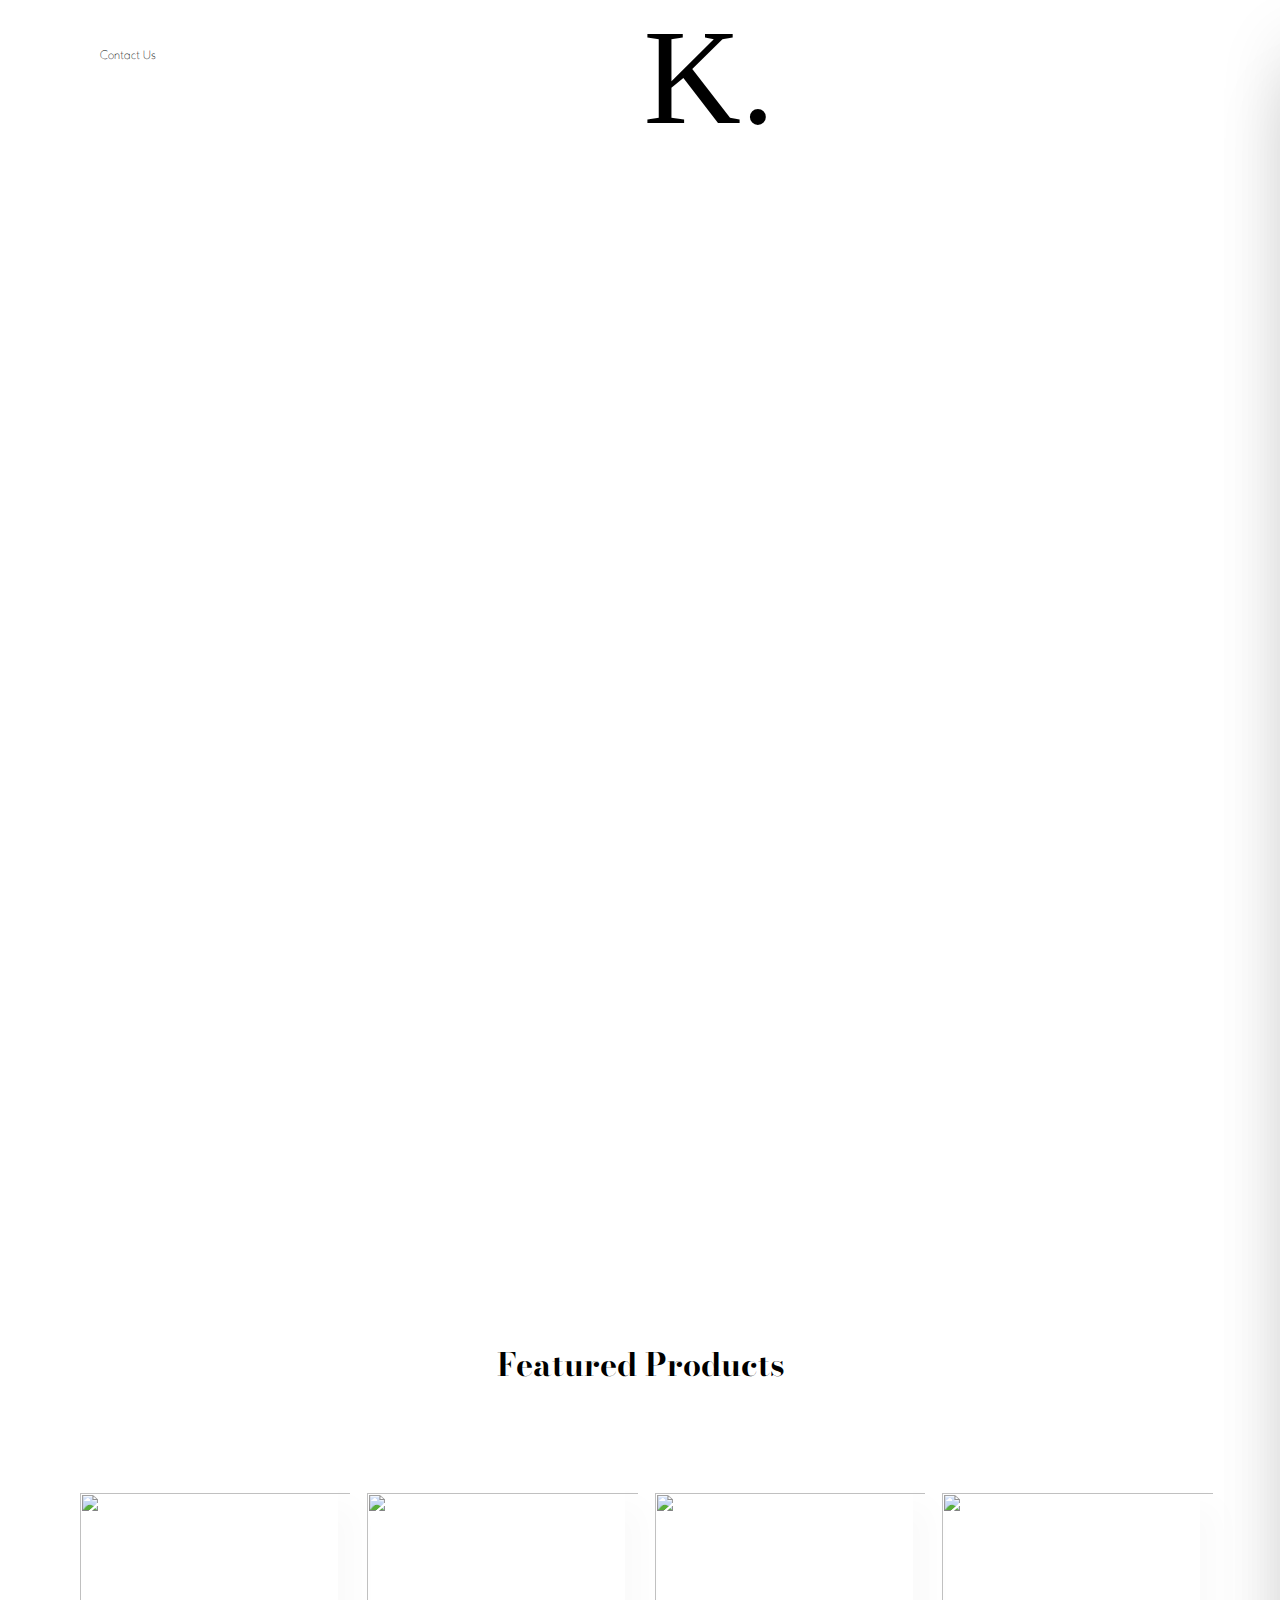
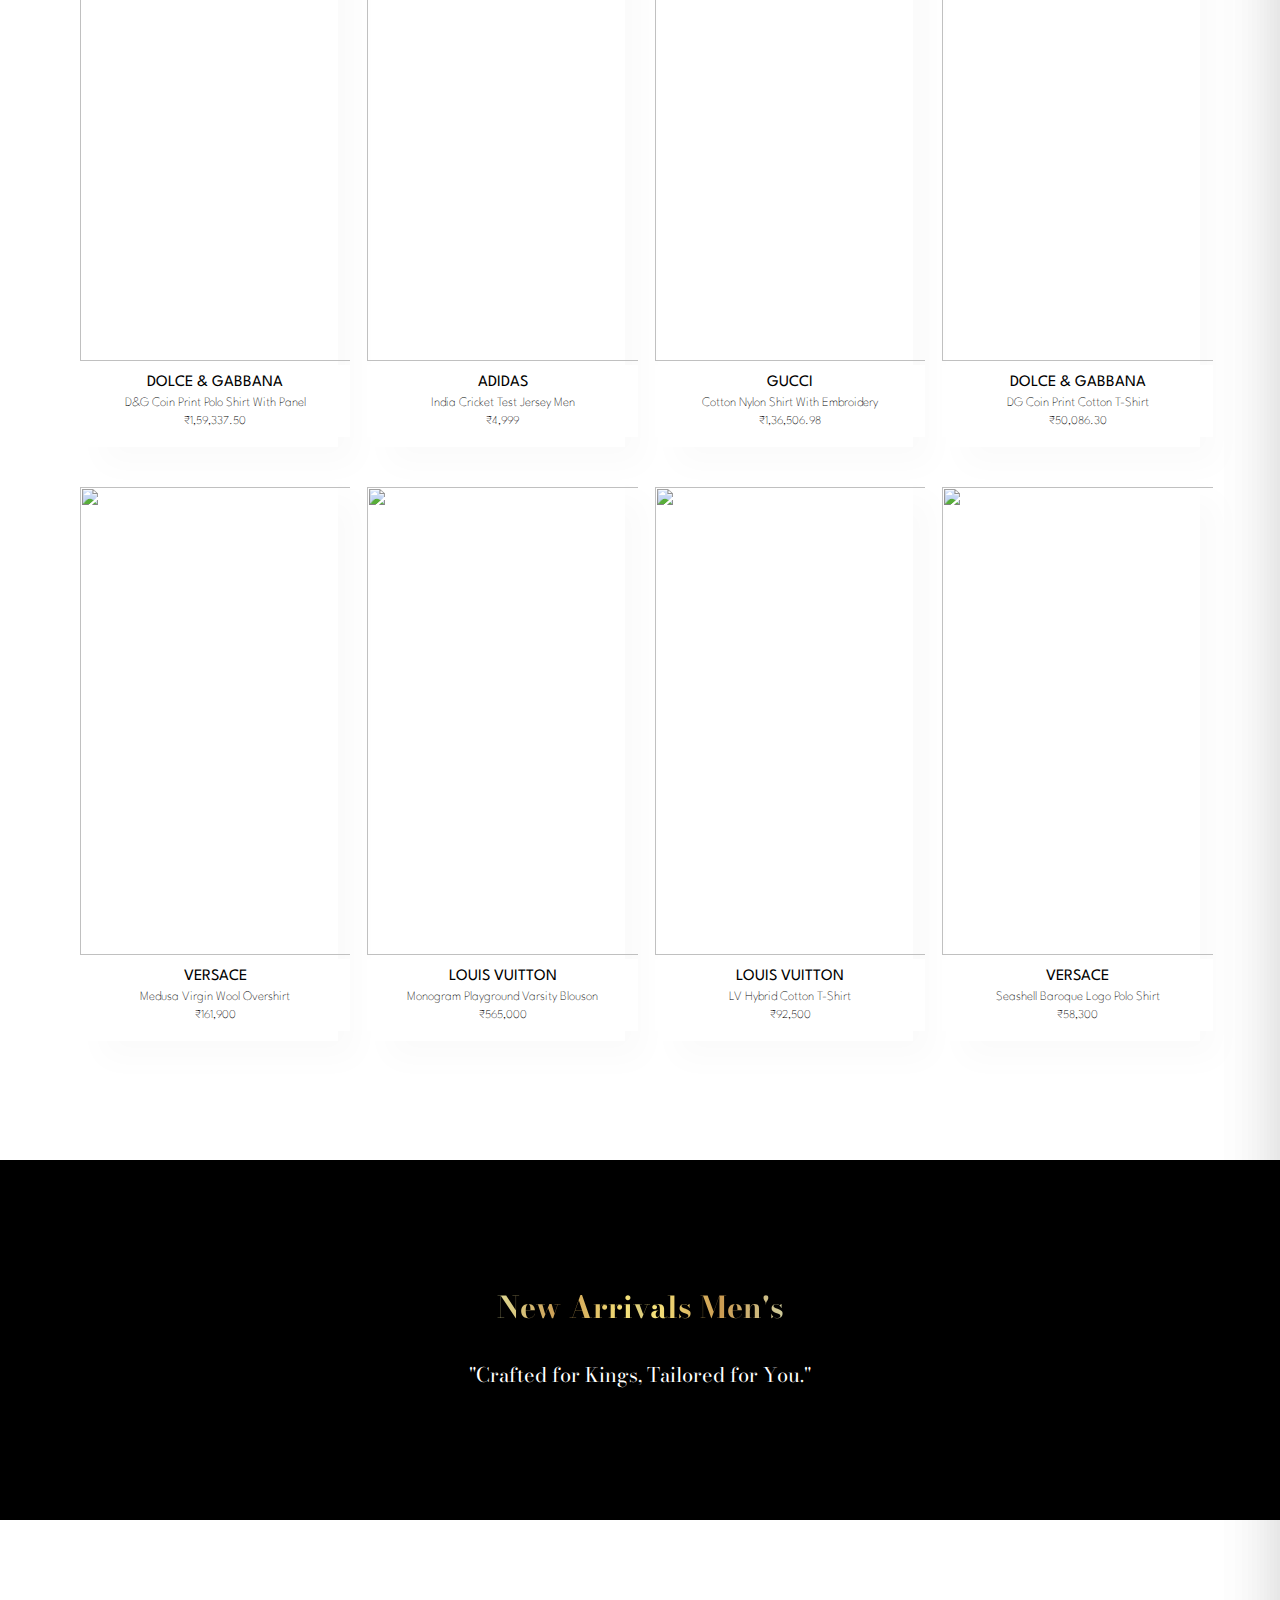
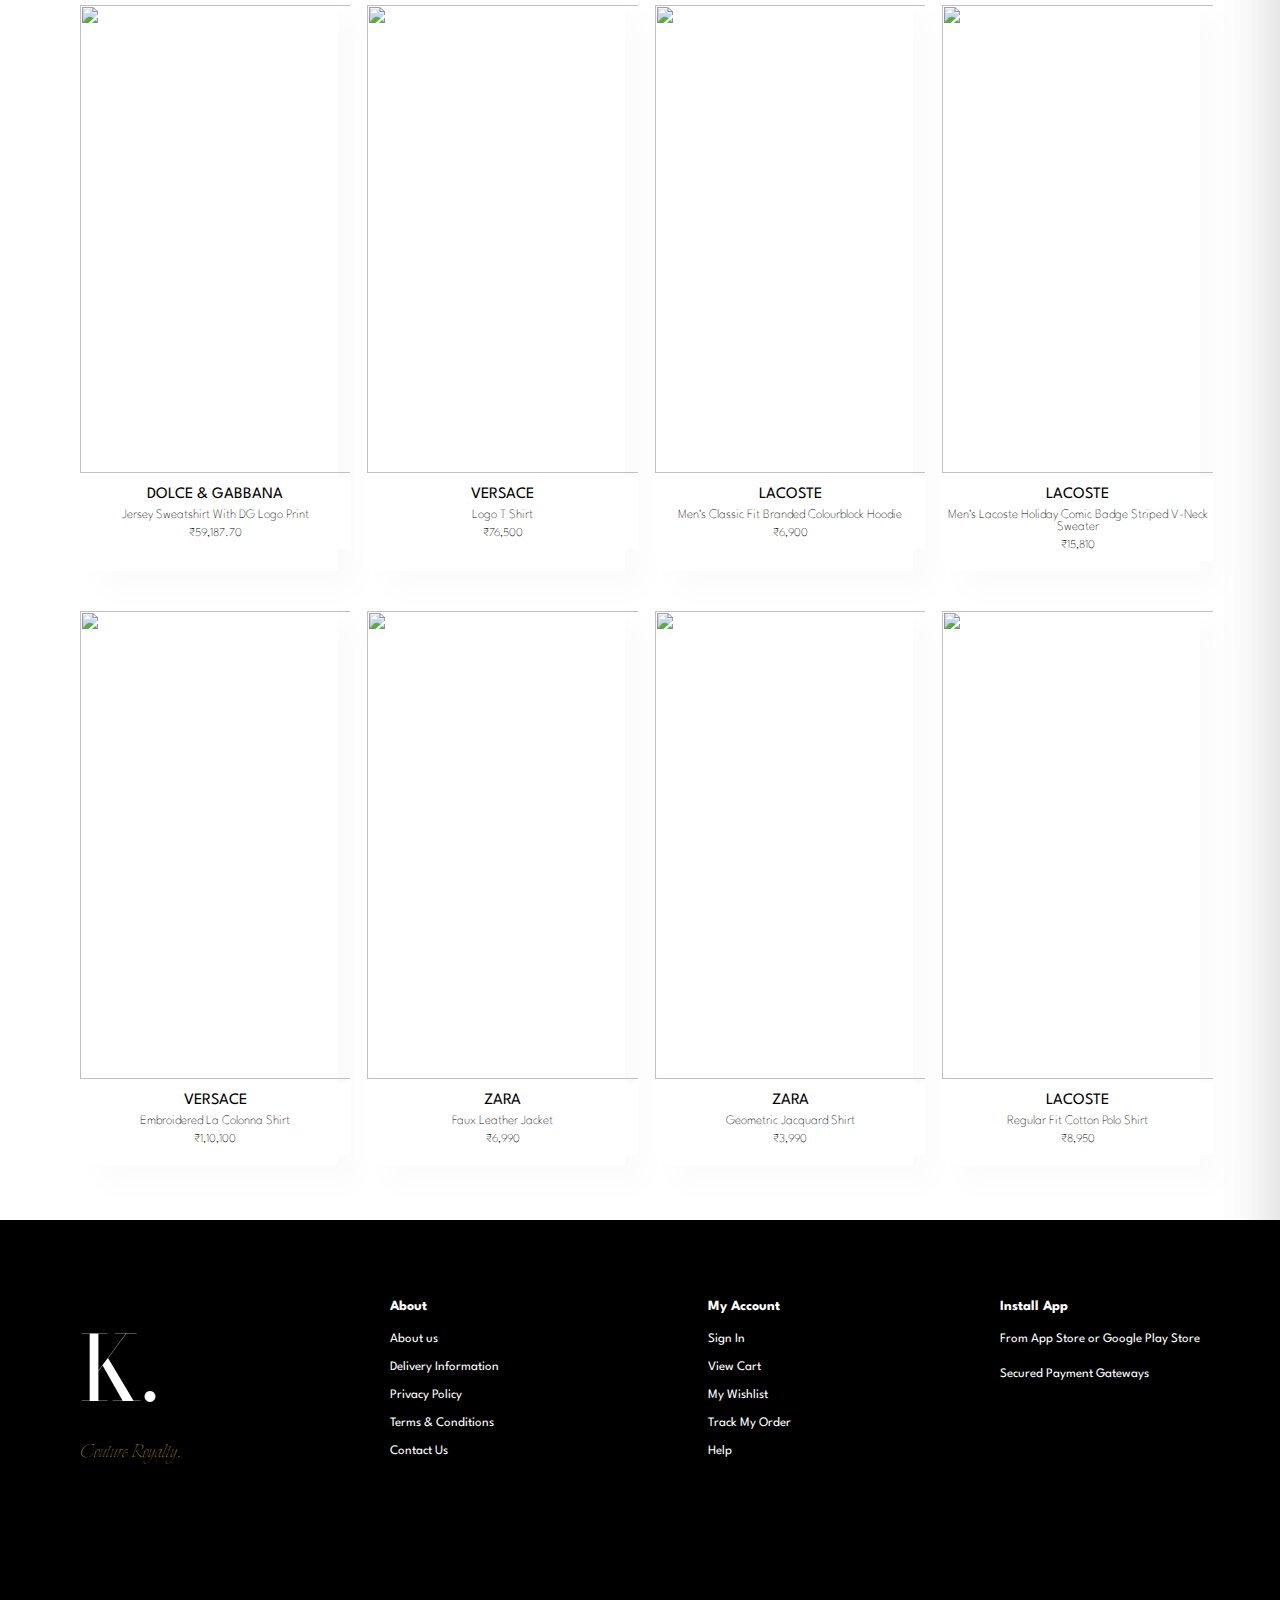
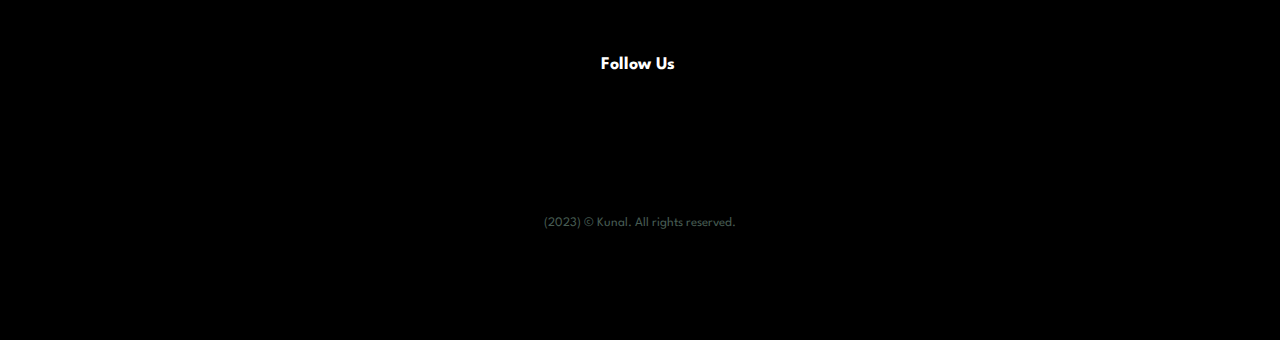
==== men.html @ f3d6b463 "Add files via upload" ====
<!DOCTYPE html>
<html lang="en">

<head>
    <meta charset="UTF-8">
    <meta http-equiv="X-UA-Compatible" content="IE=edge">
    <meta name="viewport" content="width=device-width, initial-scale=1.0">
    <title>kunaldangat</title>
    <link rel="shortcut icon" href="img/k.png" type="image/x-icon">
    <link rel="preconnect" href="https://fonts.googleapis.com">
    <link rel="preconnect" href="https://fonts.gstatic.com" crossorigin>
    <link href="https://fonts.googleapis.com/css2?family=Explora&display=swap" rel="stylesheet">
    <link href="https://fonts.googleapis.com/css2?family=Nanum+Myeongjo&display=swap" rel="stylesheet">
    <link rel="stylesheet" href="https://cdnjs.cloudflare.com/ajax/libs/font-awesome/6.4.0/css/all.min.css"
        integrity="sha512-iecdLmaskl7CVkqkXNQ/ZH/XLlvWZOJyj7Yy7tcenmpD1ypASozpmT/E0iPtmFIB46ZmdtAc9eNBvH0H/ZpiBw=="
        crossorigin="anonymous" referrerpolicy="no-referrer" />
    <link rel="stylesheet" href="men-style.css">
</head>

<body>

    <section id="men-head">
        <h3><a href="contact.html">Contact Us</a></h3>
        <h4><a href="index.html">K.</a></h4>
        <!-- <a href="#"><img src="img/logo.png" class="logo" alt="" width="50" height="50"></a> -->
        <div>
            <ul id="navbar">
                <li><a href="index.html">Home</a></li>
                <li><a class="active" href="men.html">Men <i class="fa-solid fa-angle-right fa-2xs"  style="color: #000000;"></i></a></li>
                <li><a href="women.html">Women</a></li>
                <!-- <li><a href="shop.html">Shop</a></li> -->
                <li><a href="blog.html">Blog</a></li>
                <li><a href="about.html">About</a></li>
                <li><a class="contact" href="contact.html">Contact Us</a></li>
                <!-- <li><a href="cart.html" id="lgbag"><i class="fa-solid fa-cart-shopping"></i></a></li> -->
                <!-- <a href="#" id="cross"><i class="fa-light fa-x" style="color: #000000;"></i></a> -->
                <a href="#" id="cross"><i class="fa-regular fa-circle-xmark" style="color: #000000;"></i></a>
                <a href="#" id="close"><i class="fa-solid fa-circle-xmark" style="color: #000000;"></i></a>
            </ul>
        </div>
        <div id="new">
            <a href="signin.html"><i class="fa-regular fa-user" style="color: #000000;"></i></a>
            <a href="cart.html"><i id="cart" class="fa-solid fa-bag-shopping" style="color: #000000;"></i></a>
            <a href="#"><i class="fa-solid fa-magnifying-glass" style="color: #000000;"></i></a>
            <a href="#"><i id="hambar" class="fa-solid fa-bars" style="color: #000000;"></i></a>
            <ul id="navbar">    
                <li><a href="index.html">Home</a></li>
                <li><a class="active" href="men.html">Men <i class="fa-solid fa-angle-right fa-2xs"  style="color: #000000;"></i></a></li>
                <li><a href="women.html">Women</a></li>
                <li><a href="blog.html">Blog</a></li>
                <li><a href="about.html">About</a></li>
                <li><a class="contact" href="contact.html">Contact Us</a></li>
            </ul>
        </div>

        <div id="mobile">
            <a href="cart.html"><i class="fa-solid fa-cart-shopping" style="color: #000000;"></i></a>
            <a href="cart.html"><i id="cart" class="fa-solid fa-bag-shopping" style="color: #000000;"></i></a>
            <!-- <a href="contact.html">Contact Us</a> -->
            <a href="#"><i id="bar" class="fa-solid fa-bars" style="color: #000000;"></i></a>
        </div>
    </section>

    <section id="product1" class="section-p1">
        <h2>Featured Products</h2>
        <p></p>
        <div class="pro-container">
            <div class="pro" onclick="window.location.href='sproduct.html';">
                <img src="img/Dolce&Gabbana/Dolce&Gabbana3-2.jpg" alt="">
                <div class="des">
                    <span>DOLCE & GABBANA</span>
                    <h5>D&G Coin Print Polo Shirt With Panel</h5>
                    <!-- <div class="star">
                        <i class="fas fa-star"></i>
                        <i class="fas fa-star"></i>
                        <i class="fas fa-star"></i>
                        <i class="fas fa-star"></i>
                        <i class="fas fa-star"></i>
                    </div> -->
                    <h4>₹1,59,337.50</h4>
                </div>
                <!-- <a href="#"><i class="fal fa-cart-shopping cart"></i></a> -->
            </div>

            <div class="pro">
                <img src="img/Adidas/adidas2.jpg" alt="">
                <div class="des">
                    <span>ADIDAS</span>
                    <h5>India Cricket Test Jersey Men</h5>
                    <!-- <div class="star">
                        <i class="fas fa-star"></i>
                        <i class="fas fa-star"></i>
                        <i class="fas fa-star"></i>
                        <i class="fas fa-star"></i>
                        <i class="fas fa-star"></i>
                    </div> -->
                    <h4>₹4,999</h4>
                </div>
                <!-- <a href="#"><i class="fal fa-cart-shopping cart"></i></a> -->
            </div>

            <div class="pro" onclick="window.location.href='sproduct.html';">
                <img src="img/Gucci/gucci2.jpg" alt="">
                <div class="des">
                    <span>GUCCI</span>
                    <h5>Cotton Nylon Shirt With Embroidery</h5>
                    <!-- <div class="star">
                        <i class="fas fa-star"></i>
                        <i class="fas fa-star"></i>
                        <i class="fas fa-star"></i>
                        <i class="fas fa-star"></i>
                        <i class="fas fa-star"></i>
                    </div> -->
                    <h4>₹1,36,506.98</h4>
                </div>
                <!-- <a href="#"><i class="fal fa-cart-shopping cart"></i></a> -->
            </div>

            <div class="pro">
                <img src="img/Dolce&Gabbana/Dolce&Gabbana1.jpg.jpg" alt="">
                <div class="des">
                    <span>DOLCE & GABBANA</span>
                    <h5>DG Coin Print Cotton T-Shirt</h5>
                    <!-- <div class="star">
                        <i class="fas fa-star"></i>
                        <i class="fas fa-star"></i>
                        <i class="fas fa-star"></i>
                        <i class="fas fa-star"></i>
                        <i class="fas fa-star"></i>
                    </div> -->
                    <h4>₹50,086.30</h4>
                </div>
                <!-- <a href="#"><i class="fal fa-cart-shopping cart"></i></a> -->
            </div>

            <div class="pro">
                <img src="img/Versace/versace1.jpg" alt="">
                <div class="des">
                    <span>VERSACE</span>
                    <h5>Medusa Virgin Wool Overshirt</h5>
                    <!-- <div class="star">
                        <i class="fas fa-star"></i>
                        <i class="fas fa-star"></i>
                        <i class="fas fa-star"></i>
                        <i class="fas fa-star"></i>
                        <i class="fas fa-star"></i>
                    </div> -->
                    <h4>₹161,900</h4>
                </div>
                <!-- <a href="#"><i class="fal fa-cart-shopping cart"></i></a> -->
            </div>

            <div class="pro">
                <img src="img/Louis Vuitton/louisvuitton2.jpg" alt="">
                <div class="des">
                    <span>LOUIS VUITTON</span>
                    <h5>Monogram Playground Varsity Blouson</h5>
                    <!-- <div class="star">
                        <i class="fas fa-star"></i>
                        <i class="fas fa-star"></i>
                        <i class="fas fa-star"></i>
                        <i class="fas fa-star"></i>
                        <i class="fas fa-star"></i>
                    </div> -->
                    <h4>₹565,000</h4>
                </div>
                <!-- <a href="#"><i class="fal fa-cart-shopping cart"></i></a> -->
            </div>



            <div class="pro">
                <img src="img/Louis Vuitton/louisvuitton1.jpg" alt="">
                <div class="des">
                    <span>LOUIS VUITTON</span>
                    <h5>LV Hybrid Cotton T-Shirt</h5>
                    <!-- <div class="star">
                        <i class="fas fa-star"></i>
                        <i class="fas fa-star"></i>
                        <i class="fas fa-star"></i>
                        <i class="fas fa-star"></i>
                        <i class="fas fa-star"></i>
                    </div> -->
                    <h4>₹92,500</h4>
                </div>
                <!-- <a href="#"><i class="fal fa-cart-shopping cart"></i></a> -->
            </div>

            <div class="pro">
                <img src="img/Versace/versace4-2.jpg" alt="">
                <div class="des">
                    <span>VERSACE</span>
                    <h5>Seashell Baroque Logo Polo Shirt</h5>
                    <!-- <div class="star">
                        <i class="fas fa-star"></i>
                        <i class="fas fa-star"></i>
                        <i class="fas fa-star"></i>
                        <i class="fas fa-star"></i>
                        <i class="fas fa-star"></i>
                    </div> -->
                    <h4>₹58,300</h4>
                </div>
                <!-- <a href="#"><i class="fal fa-cart-shopping cart"></i></a> -->
            </div>
        </div>

    </section>

    <section id="banner" class=".section-m1">
        <h2>New Arrivals Men's</h2>
        <p>"Crafted for Kings, Tailored for You."</p>
    </section>

    <section id="product1" class="section-p1">
        <div class="pro-container">
            <div class="pro">
                <img src="img/Dolce&Gabbana/Dolce&Gabbana2-3.jpg" alt="">
                <div class="des">
                    <span>DOLCE & GABBANA</span>
                    <h5>Jersey Sweatshirt With DG Logo Print</h5>
                    <!-- <div class="star">
                        <i class="fas fa-star"></i>
                        <i class="fas fa-star"></i>
                        <i class="fas fa-star"></i>
                        <i class="fas fa-star"></i>
                        <i class="fas fa-star"></i>
                    </div> -->
                    <h4>₹59,187.70</h4>
                </div>
                <!-- <a href="#"><i class="fal fa-cart-shopping cart"></i></a> -->
            </div>

            <div class="pro">
                <img src="img/Versace/versace3-2.jpg" alt="">
                <div class="des">
                    <span>VERSACE</span>
                    <h5>Logo T Shirt</h5>
                    <!-- <div class="star">
                        <i class="fas fa-star"></i>
                        <i class="fas fa-star"></i>
                        <i class="fas fa-star"></i>
                        <i class="fas fa-star"></i>
                        <i class="fas fa-star"></i>
                    </div> -->
                    <h4>₹76,500</h4>
                </div>
                <!-- <a href="#"><i class="fal fa-cart-shopping cart"></i></a> -->
            </div>

            <div class="pro">
                <img src="img/Lacoste/lacoste3-1.jpg" alt="">
                <div class="des">
                    <span>LACOSTE</span>
                    <h5>Men's Classic Fit Branded Colourblock Hoodie</h5>
                    <!-- <div class="star">
                        <i class="fas fa-star"></i>
                        <i class="fas fa-star"></i>
                        <i class="fas fa-star"></i>
                        <i class="fas fa-star"></i>
                        <i class="fas fa-star"></i>
                    </div> -->
                    <h4>₹6,900</h4>
                </div>
                <!-- <a href="#"><i class="fal fa-cart-shopping cart"></i></a> -->
            </div>

            <div class="pro">
                <img src="img/Lacoste/lacoste5.jpg" alt="">
                <div class="des">
                    <span>LACOSTE</span>
                    <h5>Men's Lacoste Holiday Comic Badge Striped V-Neck Sweater</h5>
                    <!-- <div class="star">
                        <i class="fas fa-star"></i>
                        <i class="fas fa-star"></i>
                        <i class="fas fa-star"></i>
                        <i class="fas fa-star"></i>
                        <i class="fas fa-star"></i>
                    </div> -->
                    <h4>₹15,810</h4>
                </div>
                <!-- <a href="#"><i class="fal fa-cart-shopping cart"></i></a> -->
            </div>

            <div class="pro">
                <img src="img/Versace/versace2.jpg" alt="">
                <div class="des">
                    <span>VERSACE</span>
                    <h5>Embroidered La Colonna Shirt</h5>
                    <!-- <div class="star">
                        <i class="fas fa-star"></i>
                        <i class="fas fa-star"></i>
                        <i class="fas fa-star"></i>
                        <i class="fas fa-star"></i>
                        <i class="fas fa-star"></i>
                    </div> -->
                    <h4>₹1,10,100</h4>
                </div>
                <!-- <a href="#"><i class="fal fa-cart-shopping cart"></i></a> -->
            </div>

            <div class="pro">
                <img src="img/zara/zara8.jpg" alt="">
                <div class="des">
                    <span>ZARA</span>
                    <h5>Faux Leather Jacket</h5>
                    <!-- <div class="star">
                        <i class="fas fa-star"></i>
                        <i class="fas fa-star"></i>
                        <i class="fas fa-star"></i>
                        <i class="fas fa-star"></i>
                        <i class="fas fa-star"></i>
                    </div> -->
                    <h4>₹6,990</h4>
                </div>
                <!-- <a href="#"><i class="fal fa-cart-shopping cart"></i></a> -->
            </div>

            <div class="pro">
                <img src="img/zara/zara7.jpg" alt="">
                <div class="des">
                    <span>ZARA</span>
                    <h5>Geometric Jacquard Shirt</h5>
                    <!-- <div class="star">
                        <i class="fas fa-star"></i>
                        <i class="fas fa-star"></i>
                        <i class="fas fa-star"></i>
                        <i class="fas fa-star"></i>
                        <i class="fas fa-star"></i>
                    </div> -->
                    <h4>₹3,990</h4>
                </div>
                <!-- <a href="#"><i class="fal fa-cart-shopping cart"></i></a> -->
            </div>

            <div class="pro">
                <img src="img/Lacoste/lacoste4.jpg" alt="">
                <div class="des">
                    <span>LACOSTE</span>
                    <h5>Regular Fit Cotton Polo Shirt</h5>
                    <!-- <div class="star">
                        <i class="fas fa-star"></i>
                        <i class="fas fa-star"></i>
                        <i class="fas fa-star"></i>
                        <i class="fas fa-star"></i>
                        <i class="fas fa-star"></i>
                    </div>-->
                    <h4>₹8,950</h4>
                </div>
                <!-- <a href="#"><i class="fal fa-cart-shopping cart"></i></a> -->
            </div>
        </div>

    </section>

    <footer class="section-p1">
        <div class="mylogo">
            <!-- <img class="logo" src="img/logo2.jpg" alt="" width="200" height="65"> -->
            <h4><a href="index.html">K.</a></h4>
            <p>Couture Royalty.</p>
            <!-- <p><strong>Phone</strong>-----</p>
            <p><strong>Hours</strong>-----</p> -->
            <!-- <div class="follow">
                <h4>Follow Us</h4>
                <div class="icon">
                    <a href="https://www.facebook.com/"><i class="fab fa-facebook-f"></i></a>
                    <a href="https://twitter.com/?lang=en-in"><i class="fab fa-twitter"></i></a>
                    <a href="https://www.instagram.com/"><i class="fab fa-instagram"></i></a>
                    <a href="https://www.youtube.com/"><i class="fab fa-youtube"></i></a>
                </div>
            </div> -->
        </div>

        <div class="col">
            <h4>About</h4>
            <a href="about.html">About us</a>
            <a href="cart.html">Delivery Information</a>
            <a href="about.html">Privacy Policy</a>
            <a href="about.html">Terms & Conditions</a>
            <a href="contact.html">Contact Us</a> I
        </div>

        <div class="col">
            <h4>My Account</h4>
            <a href="signin.html">Sign In</a>
            <a href="cart.html">View Cart</a>
            <a href="#">My Wishlist</a>
            <a href="cart.html">Track My Order</a>
            <a href="contact.html">Help</a>
        </div>

        <div class="col-install">
            <h4>Install App</h4>
            <p>From App Store or Google Play Store</p>
            <div class="row">
                <a href="https://www.apple.com/in/app-store/"><i class="fa-brands fa-app-store"></i></a>
                <a href="https://play.google.com/store/games?device=windows&pli=1"><i
                        class="fa-brands fa-google-play"></i></a>
            </div>
            <div class="row">
                <p>Secured Payment Gateways</p>
                <a href=""><i class="fa-brands fa-cc-visa"></i></a>
                <a href=""><i class="fa-brands fa-google-pay fa-sm"></i></a>
                <a href=""><i class="fa-brands fa-apple-pay fa-bounce"></i></a>
                <a href=""><i class="fa-brands fa-paypal"></i></a>
            </div>
        </div>
        <div class="follow">
            <h4>Follow Us</h4>
            <div class="icon">
                <a href="https://www.facebook.com/"><i class="fab fa-facebook-f"></i></a>
                <a href="https://twitter.com/?lang=en-in"><i class="fab fa-twitter"></i></a>
                <a href="https://www.instagram.com/"><i class="fab fa-instagram"></i></a>
                <a href="https://www.youtube.com/"><i class="fab fa-youtube"></i></a>
            </div>
        </div>

        <div class="copyright">
            <p>(2023) © Kunal. All rights reserved. </p>
        </div>
    </footer>

    <script src="script.js"></script>
</body>

</html>
---- men-style.css ----
@import url('https://fonts.googleapis.com/css2?family=Spartan:wght@100; 200; 300; 400; 500;600; 700; 800; 900&display=swap');

@font-face {
        font-family: myFont;
        src: url("BodoniModa.ttf");
}

@font-face {
        font-family: trajanpro;
        src: url("trajan-pro-cufonfonts-webfont/TrajanPro-Regular.woff");
}


* {
        margin: 0;
        padding: 0;
        box-sizing: border-box;
        font-family: 'Spartan', sans-serif;
        /* font-family: 'Nimbus Sans Novus T Regular SC', sans-serif; */
}

h1 {
        font-size: 50px;
        line-height: 64px;
        color: #222;

}

h2 {
        font-size: 46px;
        line-height: 54px;
        color: #ffffff;
        /* color: #222; */
}

h4 {
        font-size: 24px;
        color: #ffffff;
        /* color: #222; */
}

h5 {
        /* color: rgb(117, 117, 117); */
        /* font-weight: 700; */
        font-size: 14px;
}

h6 {
        font-weight: 60;
        font-size: 12px;
}

P {
        font-size: 16px;
        color: #465b52;
        margin: 15px 0 20px 0;
}

.section-p1 {
        padding: 40px 80px;
}

.section-m1 {
        margin: 40px 0;
}

button.normal {
        font-size: 14px;
        font-weight: 600;
        padding: 15px 30px;
        color: #000;
        background-color: #fff;
        border-radius: 4px;
        cursor: pointer;
        border: none;
        outline: none;
        transition: 0.2s;

}

button.white {
        font-size: 13px;
        font-weight: 600;
        padding: 11px 18px;
        color: #fff;
        background-color: transparent;
        cursor: pointer;
        border: 1px solid #fff;
        outline: none;
        transition: 0.2s;
}

body {
        width: 100%;
}

/* header start */

#men-head {
        background-image: url("img/men/menfashion.jpg");
        height: 130vh;
        display: flex;
        /* align-items: center; */
        justify-content: space-between;
        margin-bottom: 10%;
        background-color: #ffffff;
        /* box-shadow: 0 5px 15px rgb(0, 0, 0); */
        z-index: 999;
        position: static;
        /* position: sticky; */
        top: 0;
        left: 0;
}

#men-head:hover {
        color: #000;
}

#men-head h4 a {
        text-decoration: none;
        color: #000000;
        cursor: pointer;
        font-family: trajanpro;
        font-weight: 100;
        font-size: 15vh;
        padding-left: 340px;
        padding-right: 40px;
}









/******************** trail ********************/

#navbar {
        /* display: flex; */
        /* flex-direction: column; */
        align-items: flex-start;
        justify-content: flex-start;
        position: fixed;
        /* top: 150px; */
        right: -550px;
        height: 600vh;
        width: 550px;
        z-index: 1;
        /* width: 300px; */
        background-color: #ffffff;
        box-shadow: 0 40px 60px rgba(0, 0, 0, 0.1);
        padding: 60px 10px 0 20px;
        transition: ease 0.4s;
}

#navbar.active {
        /* top: 100px; */
        right: 0px;
        transition: 1s;
}

#navbar li {
        list-style: none;
        padding: 10% 0 0 0;
        text-align: start;
        position: relative;
}

#navbar li a {
        text-decoration: none;
        font-size: 20px;
        font-weight: 500;
        color: #000000;
        transition: 0.5s ease;
        margin-top: 500px;
        flex-wrap: wrap;
        margin-bottom: 5%;
}

#navbar li a:hover,
#navbar li a.active {
        color: #403c3c8d;
        transition: 0.3s;
}

#navbar li a.active::after,
#navbar li a:hover::after {
        content: "";
        width: 5%;
        height: 1px;
        background: #000000;
        align-items: start;
        position: absolute;
        bottom: 0px;
        /* left: 20px; */
        left: 1px;
        transition: 0.3s;
}

#men-head h3 a,
#men-head h3 {
        text-decoration: none;
        cursor: pointer;
        color: #000000;
        font-weight: 50;
        font-size: small;
        padding: 50px 0 0 50px;
}

#cross {
        text-decoration: none;
        display: initial;
        position: absolute;
        top: 15px;
        left: 15px;
        color: #222;
        font-size: 15px;
}

#hambar {
        position: absolute;
}

#new {
        display: flex;
        justify-content: space-between;
        padding: 50px 50px 0 0;
}

#new a {
        font-size: large;
        padding-right: 30px;
}

#new ul li {
        text-decoration: none;
}

#new li a {
        text-decoration: none;
        /* left: 0;
        opacity: 0;
        position: absolute;
        top: 35px;
        visibility: hidden;
        z-index: 1; */
}

/* #cart {
        cursor: pointer;
        padding-right: 10px;
} */



#navbar .contact {
        display: none;
}


/************************** trail *****************************/



/* #navbar {
        display: flex;
        flex-direction: column;
        align-items: center;
        justify-content: center;
} */


/* #navbar li {
        list-style: none;
        padding: 10px 5px;
        text-align: end;
        position: relative;
}

#navbar li a {
        text-decoration: none;
        font-size: 10px;
        font-weight: 600;
        color: #000000;
        transition: 0.3s ease;
        padding-top: 50%;

} */



/* homepagetrail */

#head {
        display: flex;
        justify-content: space-between;
        background-color: #000000;
        background-image: url("img/w2.jpg");
        background-repeat: no-repeat;
        background-size: cover;
        background-position-y: 20%;
        width: 100%;
        height: 120vh;
        z-index: 999;
        padding: 20px 10px 10px 10px;
        position: static;
        /* position: sticky; */
        top: 0;
        left: 0;
        background-color: #fff;
}

#head h3 a,
#head h3 {
        text-decoration: none;
        cursor: pointer;
        color: #000000;
        font-weight: 50;
        font-size: small;
        padding: 50px 0 0 50px;
}

#head h4 a {
        text-decoration: none;
        color: #000000;
        cursor: pointer;
        font-family: myfont;
        font-weight: 150;
        font-size: 15vh;
        padding-left: 340px;
        padding-right: 40px;
}

#tagline {
        /* margin-left: 40%; */
        justify-items: center;
        margin: 150px 0 50px 0;
}

#tagline h4 {
        /* background-image: url(img/luxury.jpg); */
        /* height: 20vh; */
        width: 100%;
        color: #000;
        font-family: 'Nanum Myeongjo', serif;
        text-align: center;
        font-size: 3vh;
        font-weight: 100;
        font-family: 'Bodoni Moda', serif;
        font-family: 'Playfair Display', serif;
}

#tagline h4:hover {
        -webkit-transform: scale(1.2);
        transform: scale(1.1);
        transition: ease-in 1s, ease-out 2s;
}



/* homepagetrail */



#mobile {
        display: none;
        align-items: center;
}

#close {
        display: none;
}

/*Home section*/
#hero {
        /* background-image: url("img/fashionable-woman-pink-coat-black-hat-posing.png"); */
        /* background-image: url("img/s3.png"); */

        background-image: url("img/w4\ b&w.jpg");
        height: 100vh;
        width: 100%;
        position: relative;
        background-color: #000000;

        /* background-position: 90% 8%; */
        background-position-x: 70%;
        background-position-y: 35%;
        position: relative;
        background-size: 55%;
        background-repeat: no-repeat;
        padding: 0 80px;
        display: flex;
        flex-direction: column;
        align-items: flex-start;
        justify-content: center;
        z-index: -8;
}

#hero h4 {
        padding-bottom: 15px;
}

#hero h1 {
        color: #ffffff;
}

#hero p {
        color: #3e5720;
}


#hero a {
        color: #ffffff;
        text-decoration: none;
}

#hero button {
        background: #000000;
        color: #fff;
        -webkit-transition-duration: 0.3s;
        transition-duration: 0.3s;
        -webkit-transition-property: box-shadow, transform;
        transition-property: box-shadow, transform;

}

#hero button:hover {
        /* transition: 0.3s; */
        color: #fff;
        box-shadow: 0 0 20px rgba a(e, 0, 0 J 0.5);
        -webkit-transform: scale(1.2);
        transform: scale(1.1);

}


/* #hero button {
        box-shadow: #000;
        background-image: url("img/button.png");
        background-color: transparent;
        color: #9dd82698;
        border: 0;
        padding: 14px 80px 14px 65px;
        background-repeat: no-repeat;
        font-weight: 700;
        font-size: 15px;
        text-decoration: none;
}

#hero a {
        cursor: pointer;
} */

#feature {
        display: flex;
        align-items: center;
        justify-content: space-between;
        flex-wrap: wrap;
}

#feature .fe-box {
        width: 180px;
        text-align: center;
        padding: 25px 15px;
        box-shadow: 20px 20px 34px rgba(0, 0, 0, 0.03);
        border: 1px solid #cce7d0;
        border-radius: 4px;
        margin: 15px 0;
}

#feature .fe-box:hover {
        box-shadow: 10px 10px 54px rgba(70, 62, 221, 0.1);
}

#feature .fe-box h6 {
        padding: 9px;
        line-height: 1;
        border-radius: 4px;
        color: #088178;
        background-color: #fddde4;

}

#product1 {
        text-align: center;
}

#product1 p {
        color: transparent;
        background-image: linear-gradient(to right,
                        #462523 0,
                        #cb9b51 22%,
                        #f6e27a 45%,
                        #f6f2c0 50%,
                        #f6e27a 55%,
                        #cb9b51 78%,
                        #462523 100%);
        -webkit-background-clip: text;
        text-align: center;
        font-family: myfont;
}

#product1 h2 {
        font-size: xx-large;
        margin-bottom: 5%;
        color: #000;
        font-family: myfont;
}


#product1 .pro-container {
        display: flex;
        justify-content: space-between;
        padding-top: 20px;
        flex-wrap: wrap;
}

#product1 .pro {
        width: 23%;
        min-width: 250px;
        padding: 10px 0px;
        border: 0px solid #cce7d0;
        /* border-radius: 25px; */
        cursor: pointer;
        box-shadow: 20px 20px 30px rgba(0, 0, 0, 0.02);
        margin: 15px 0;
        transition: 0.2s ease;
        position: relative;
}

#product1 .pro:hover {
        box-shadow: 20px 20px 30px rgba(0, 0, 0, 0.03);
}

#product1 .pro img {
        height: 52vh;
        width: 105%;
        /* border-radius: 5px; */
}

#product1 .pro .des {
        width: 105%;
        background-color: #fff;
        text-align: center;
        padding: 10px 0px;
}

#product1 .pro .des span {
        /* color: #606063; */
        font-size: 16px;
}

#product1 .pro .des h5 {
        font-weight: 100;
        font-size: 13px;
        padding-top: 7px;
        /* color: 
        font-size:*/
}

#product1 .pro .des i {
        font-size: 12px;
        color: rgb(243, 181, 25);
}

#product1 .pro .des h4 {
        font-weight: 100;
        padding-top: 7px;
        font-size: 12px;
        /* font-weight: 700; */
        color: #000000;
        /* color: #606063; */

}

#product1 .pro .cart {
        width: 40px;
        height: 40px;
        line-height: 40px;
        border-radius: 50px;
        background-color: #e8f6ea;
        font-weight: 500;
        color: #088178;
        border: 1px solid #cce7d0;
        position: absolute;
        bottom: 20;
        right: 10px;
}

#banner {
        display: flex;
        flex-direction: column;
        justify-content: center;
        align-items: center;
        text-align: center;
        background-color: #000;
        width: 100%;
        height: 40vh;
        background-size: cover;
        background-position: center;
        /* margin-bottom: 5%; */
        margin-top: 5%;
}

#banner p {
        color: #fff;
        font-family: myfont;
        font-size: 20px;
}

#banner p:hover {
        -webkit-transform: scale(1.2);
        transform: scale(1.1);
        transition: ease-in 1s, ease-out 2s;
        color: transparent;
        background-image: linear-gradient(to right,
                        #462523 0,
                        #cb9b51 22%,
                        #f6e27a 45%,
                        #f6f2c0 50%,
                        #f6e27a 55%,
                        #cb9b51 78%,
                        #4f2927 100%);
        -webkit-background-clip: text;
        text-align: center;
        font-family: myfont;
}

#banner h2 {
        color: transparent;
        background-image: linear-gradient(to right,
                        #ded993 0%,
                        #cb9b51 22%,
                        #f6e27a 45%,
                        #dbcb7b 50%,
                        #f6e27a 55%,
                        #cb9b51 78%,
                        #cecb9b 100%);
        -webkit-background-clip: text;
        font-size: 30px;
        padding: 10px 0;
        font-family: myfont;
}

#banner h2 span {
        color: #ef3636;
}

#banner a {
        color: #ffffff;
        text-decoration: none;
}

#banner button {
        cursor: pointer;
        background: #000000;
        color: #fff;
        -webkit-transition-duration: 0.3s;
        transition-duration: 0.3s;
        -webkit-transition-property: box-shadow, transform;
        transition-property: box-shadow, transform;

}

#banner button:hover {
        /* transition: 0.3s; */
        color: #fff;
        box-shadow: 0 0 20px rgba a(e, 0, 0 J 0.5);
        -webkit-transform: scale(1.2);
        transform: scale(1.1);

}


#sm-banner {
        /* display: flex; */
        /* justify-content: space-between; */
        flex-wrap: wrap;

}

#sm-banner .banner-box {
        display: flex;
        flex-direction: column;
        justify-content: center;
        /* justify-content: end; */
        /* align-items: flex-start; */
        text-align: center;
        background-image: url("img/women1.jpg");
        /* min-width: 700px; */
        /* width: 100%; */
        height: 50vh;
        background-size: cover;
        background-position: center;
        padding: 30px;
        margin: 50px 0 0 20%;
        /* cursor: pointer; */
}

#sm-banner .banner-box2 {
        display: flex;
        flex-direction: column;
        justify-content: center;
        text-align: center;
        background-size: cover;
        background-position: center;
        /* width: 100%; */
        height: 50vh;
        cursor: pointer;
        padding: 30px;
        background-image: url("img/w1.jpg");
        margin: 50px 20% 0 0;
}

#sm-banner h4 {
        color: #000000;
        font-size: 20px;
        font-weight: 200;
        /* text-align: center; */
}

#sm-banner h2 {
        color: #000000;
        font-size: 28px;
        font-family: system-ui, -apple-system, BlinkMacSystemFont, 'Segoe UI', Roboto, Oxygen, Ubuntu, Cantarell, 'Open Sans', 'Helvetica Neue', sans-serif;
        font-weight: 650;
}

#sm-banner span {
        color: #000000;
        font-size: 14px;
        font-weight: 500;
        padding-bottom: 15px;
}

#sm-banner .banner-box:hover button {
        background: #000000;
        border: 1px solid #000000;
}

#sm-banner .banner-box2:hover button {
        background: #000000;
        border: 1px solid #000000;
}


#banner3 {
        display: flex;
        justify-content: space-between;
        padding: 0 80px;
        flex-wrap: wrap;
}

#banner3 .banner-box {
        display: flex;
        flex-direction: column;
        padding: 20px;
        margin-top: 5%;
        justify-content: center;
        align-items: flex-start;
        background-image: url("img/men1.jpg");
        min-width: 30%;
        height: 70vh;
        background-size: cover;
        background-position: center;
        margin-bottom: 20px;
}

#banner3 .banner-box span {
        /* background-color: #000000; */
        color: #bd933f;
}

#banner3 .banner-box2 {
        background-image: url("img/w3.jpg");
        background-position-x: 1px;
}

#banner3 .banner-box2 span {
        color: #ff5d5d;
}

#banner3 .banner-box3 {
        background-image: url("img/w4.jpg");
        background-size: 120%;
}

#banner3 h2 {
        color: #ffffff;
        font-weight: 600;
        font-size: 22px;
}

#banner3 a {
        text-decoration: none;
}

#banner3 h3 {
        color: #ffffff;
        font-weight: 500;
        font-size: 15px;
}

#newsletter {
        padding-bottom: 10%;
        margin-bottom: 5%;
        margin-top: 5%;
        display: flex;
        justify-content: space-between;
        flex-wrap: wrap;
        align-items: center;
        background-image: url("img/b2.jpg");
        background-position: 20% 30%;
        /* background-color: ; */
}


#newsletter h4 {
        font-size: 22px;
        font-weight: 700;
        color: #fff;
}

#newsletter p {
        font-size: 14px;
        color: #818ea0;
        font-weight: 600;
}

#newsletter p span {
        color: #ffbd27;
}

#newsletter .form {
        display: flex;
        width: 40%;
}

#newsletter input {
        height: 3.125rem;
        padding: 0 1.25em;
        font-size: 14px;
        width: 100%;
        border: 1px solid transparent;
        border-radius: 150px;
        outline: none;
        border-top-right-radius: 0;
        border-bottom-right-radius: 0;
}

#newsletter button {
        background-color: #113e3b;
        color: #fff;
        white-space: nowrap;
        border-radius: 150px;
        border-top-left-radius: 0;
        border-bottom-left-radius: 0;
}

footer {
        height: 80vh;
        background-color: #000;
        display: flex;
        flex-wrap: wrap;
        justify-content: space-between;
}

footer .col {
        display: flex;
        flex-direction: column;
        align-items: flex-start;
        margin-bottom: 20px;
}

footer h4 a {
        text-decoration: none;
        color: #ffffff;
        cursor: pointer;
        font-family: myfont;
        font-weight: 100;
        font-size: 10vh;
}


footer .mylogo h4 {
        padding-bottom: 0%;
}

footer .mylogo p {
        font-family: 'Explora', cursive;
        font-size: x-large;
        color: #ab8934;
}

footer .col h5 {
        font-size: larger;
        font-family: Georgia, 'Times New Roman', Times, serif;
        font-weight: 100;
}

footer .logo {
        margin-bottom: 30px;
}

footer h4 {
        color: #ffffff;
        font-size: 14px;
        padding-bottom: 20px;
        padding-top: 40px;
}

footer .col-install p {
        color: #fff;
}

footer .row p {
        color: #fff;
}


footer p {
        font-size: 13px;
        margin: 0 0 8px 0;
}

footer a {
        font-size: 13px;
        text-decoration: none;
        color: #ffffff;
        margin-bottom: 16px;
}

footer .follow {
        margin-top: 4%;
        width: 100%;
        text-align: center;
        /* margin-top: 20px; */
}

footer .follow {
        color: #ffffff;
        padding-right: 4px;
        cursor: pointer;
}

footer .follow h4 {
        font-size: large;
}

footer .follow a {
        font-size: larger;
        margin: 0 6px 0 6px;
}

/* footer .install .row i{
        border: 1px solid #088178;
        border-radius: 6px;
} */

footer .col-install i {
        color: #ffffff;
        margin: 10px 10px 15px 0;
}

footer.follow i:hover,
footer a:hover {
        color: #ffffff;
}

footer .copyright {
        margin-top: 4%;
        width: 100%;
        text-align: center;
}

footer .logo {
        margin-left: 0%;
}

/* Shop Page */

#page-header {
        background-image: url("img/b5.jpg");
        background-size: 100%;
        background-position: center;
        height: 40vh;
        display: flex;
        justify-content: center;
        text-align: center;
        flex-direction: column;
        padding: 14px;
}

#page-header h2,
#page-header p {
        color: #fff;
}

#pagination {
        text-align: center;
}

#pagination a {
        text-decoration: none;
        background-color: #000000f9;
        padding: 15px 20px;
        border-radius: 50px;
        color: #ffffff;
        font-weight: 600;
}

/* Single Product */

#prodetails {
        display: flex;
        flex-wrap: wrap;
        justify-content: space-between;
        margin-top: 20px;
}

#prodetails .single-pro-image {
        display: flex;
        width: 40%;
        margin-right: 50px;
}

.small-img-group {
        flex-direction: column;
        margin-left: 5%;
        margin-right: 5%;
        justify-content: space-between;
}

.small-img-col {
        padding: 5%;
        display: flex;
        border-radius: 50px;
        flex-basis: 24%;
        cursor: pointer;
}

#prodetails .single-pro-details {
        width: 50%;
        padding-top: 30px;
}

#prodetails .single-pro-details h4 {
        padding: 40px 0 20px 0;
}

#prodetails .single-pro-details h2 {
        font-size: 26px;
}

#prodetails .single-pro-details select {
        display: block;
        padding: 5px 10px;
        margin-bottom: 10px;
}

#prodetails .single-pro-details input {
        width: 50px;
        height: 47px;
        padding-left: 10px;
        font-size: 16px;
        margin-right: 10px;
}

#prodetails .single-pro-details input:focus {
        outline: none;
}

#prodetails .single-pro-details button {
        background: #000;
        color: #fff;
}

#prodetails .single-pro-details span {
        line-height: 24px;
}

/* Blog Page */

#page-header.blog-header {
        background-image: url("img/blog.jpg");
}

#blog {
        padding: 150px 150px 0 150px;
}

#blog .blog-box {
        display: flex;
        align-items: center;
        width: 100%;
        position: relative;
        padding-bottom: 90px;
}

#blog .blog-img {
        width: 50%;
        margin-right: 40px;
}

#blog img {
        width: 100%;
        height: 300рх;
        object-fit: cover;
}

#blog .blog-details {
        width: 50%;
}

#blog .blog-details a {
        text-decoration: none;
        font-size: 11px;
        color: #000;
        font-weight: 700;
        position: relative;
        transition: 0.3s;
}

#blog .blog-details a::after {
        content: "";
        width: 50px;
        height: 1px;
        background-color: #000;
        position: absolute;
        top: 4px;
        right: -60px;
}

#blog .blog-details a:hover {
        color: #e9b92a7d;
}

#blog .blog-details a:hover::after {
        background-color: #e9b92a7d;
}

#blog .blog-box h1 {
        position: absolute;
        top: -40px;
        left: 0;
        font-size: 70px;
        font-weight: 700;
        color: #c9cbce;
        z-index: -9;
}

/* Cart Page */

#cart {
        overflow-x: auto;
}

#cart table {
        width: 100%;
        border-collapse: collapse;
        table-layout: fixed;
        white-space: nowrap;
}

#cart table img {
        width: 70px;
}

#cart table td:nth-child(1) {
        width: 100px;
        text-align: center;
}

#cart table td:nth-child(2) {
        width: 150px;
        text-align: center;
}

#cart table td:nth-child(4) {
        width: 100px;
        text-align: center;

}

#cart table td:nth-child(3),
#cart table td:nth-child(5),
#cart table td:nth-child(6) {
        width: 150px;
        text-align: center;
}

#cart table td:nth-child(5) input {
        width: 70px;
        padding: 10px 5px 10px 15px;
}

#cart table thead {
        border: 1px solid #e2e9e1;
        border-left: none;
        border-right: none;
}

#cart table thead td {
        font-weight: 700;
        text-transform: uppercase;
        font-size: 13px;
        padding: 18px 0;
}

#cart table tbody tr td {
        padding-top: 15px;
}

#cart table tbody td {
        font-size: 13px;
}

#cart-add {
        display: flex;
        flex-wrap: wrap;
        justify-content: space-between;
}

#coupon {
        width: 50%;
        margin-bottom: 30px;
}

#coupon h3,
#subtotal h3 {
        padding-bottom: 15px;
}

#coupon input {
        padding: 10px 20px;
        outline: none;
        width: 60%;
        margin-right: 10px;
        border: 1px solid #e2e9e1;
}

#coupon button,
#subtotal button {
        background-color: #000000;
        color: #fff;
        padding: 12px 20px;
}

#subtotal {
        width: 50%;
        margin-bottom: 30px;
        border: 1px solid #e2e9e1;
        padding: 30px;
}

#subtotal table {
        border-collapse: collapse;
        width: 100%;
        margin-bottom: 20px;
}

#subtotal table td {
        width: 50%;
        border: 1px solid #e2e9e1;
        padding: 10px;
        font-size: 13px;
}


/* Media Query */

@media (476px <=width <=1000px) {
        .section-p1 {
                padding: 40px 40px;
        }

        #cross {
                display: none;
        }

        #lgbag {
                display: none;
        }

        #men-head {
                height: 80vh;
                background-position-x: 35%;
        }

        #men-head h3 a,
        #men-head h3 {
                display: none;
        }

        #new a {
                font-size: medium;
                padding-right: 15px;
        }

        #mobile {
                display: none;
        }

        #men-head h4 a {
                font-family: trajanpro;
                font-size: 20vh;
                padding: 0px 0px 0px 0px;
        }

        #navbar {
                display: flex;
                flex-direction: column;
                align-items: flex-start;
                justify-content: flex-start;
                position: fixed;
                top: 0;
                right: -600px;
                height: 600vh;
                width: 503px;
                z-index: 1;
                background-color: #ffffff;
                box-shadow: 0 40px 60px rgba(0, 0, 0, 0.1);
                padding: 80px 0 0 10px;
                transition: ease 0.4s;
        }

        #navbar.active {
                right: 0px;
        }

        #navbar li {
                margin-bottom: 25px;
        }

        #navbar li a {
                color: #000000;
        }

        #close {
                display: initial;
                position: absolute;
                top: 30px;
                left: 30px;
                color: #222;
                font-size: 24px;
        }

        #hero {
                background-image: url("img/men1.jpg");
                height: 100vh;
                padding: 0 80px;
                background-position: 20% 10%;
                background-size: 107%;
        }

        #feature {
                justify-content: center;
        }

        #feature .fe-box {
                margin: 15px 15px;
        }

        #product1 .pro-container {
                display: flex;
                padding-top: 20px;
                /* flex-wrap: wrap; */
        }

        #product1 .pro-container {
                justify-content: center;
        }

        #product1 .pro img {
                height: 80vh;
                width: 100%;
                /* border-radius: 5px; */
        }

        #product1 .pro .des span {
                /* color: #606063; */
                font-size: 25px;
        }

        #product1 .pro .des h5 {
                font-weight: 100;
                font-size: 20px;
                padding-top: 10px;
        }

        #product1 .pro .des h4 {
                font-weight: 100;
                padding-top: 7px;
                font-size: 15px;
        }

        #product1 .pro .des {
                width: 100%;
                height: 5vh;
                background-color: transparent;
                text-align: center;
                padding: 10px 0px;
        }

        #product1 .pro {
                width: 100%;
                margin-top: 20%;
        }

        #banner {
                height: 30vh;
        }

        #sm-banner .banner-box {
                min-width: 100%;
                height: 30vh;
                margin: 5px;
        }

        /* #sm-banner h4 {
                text-align: right;
        } */

        #banner3 {
                padding: 0 40px;
        }

        #banner3 .banner-box {
                width: 28%;
        }

        #banner3 .banner-box2 {
                background-position: left;
        }

        #banner3 .banner-box3 {
                background-size: 150%;
        }

        #newsletter .form {
                width: 70%;
        }

        /* shop page */

        #page-header {
                background-repeat: no-repeat;
        }

        /* single product */

        #prodetails {
                width: 140vh;
                display: flex;
                flex-direction: column;
        }

        #prodetails .single-pro-details span {
                text-align: justify;
                margin-right: 20%;
        }

        footer {
                margin-top: 30%;
        }

        footer h4 a {
                font-family: trajanpro;
        }

        footer .mylogo p {
                font-family: myfont;
        }
}






@media (50px <=width <=475px) {
        .section-p1 {
                padding: 40px 40px;
        }

        #cross {
                display: none;
        }

        #lgbag {
                display: none;
        }

        #men-head {
                height: 80vh;
                background-size: cover;
                /* background-position-x: 35%; */
        }

        #men-head h3 a,
        #men-head h3 {
                display: none;
        }

        #new {
                display: flex;
                justify-content: space-between;
                padding: 30px 30px 0 0;
        }

        #new a {
                font-size: medium;
                padding-right: 15px;
        }

        #mobile {
                display: none;
        }

        #men-head h4 a {
                font-family: trajanpro;
                font-size: 20vh;
                padding: 0px 0px 0px 0px;
        }

        #navbar {
                display: flex;
                flex-direction: column;
                align-items: flex-start;
                justify-content: flex-start;
                position: fixed;
                top: 0;
                right: -500px;
                height: 600vh;
                width: 385px;
                z-index: 1;
                background-color: #ffffff;
                box-shadow: 0 40px 60px rgba(0, 0, 0, 0.1);
                padding: 80px 0 0 10px;
                transition: ease 0.4s;
        }

        #navbar.active {
                right: 0px;
        }

        #navbar li {
                margin-bottom: 25px;
        }

        #navbar li a {
                color: #000000;
        }

        #close {
                display: initial;
                position: absolute;
                top: 30px;
                left: 30px;
                color: #222;
                font-size: 24px;
        }

        #hero {
                background-image: url("img/men1.jpg");
                height: 65vh;
                padding: 0 80px;
                background-position: center;
                background-size: 107%;
        }

        #hero h1 {
                font-size: 18px;
                color: #ffffff;
                justify-self: start;
        }

        #hero h2 {
                font-size: 28px;
        }

        #hero h4 {
                padding-bottom: 10px;
        }

        #feature {
                justify-content: space-between;
        }

        #feature .fe-box {
                width: 155px;
                margin: 0 0 15px 0;
        }

        #product .pro {
                width: 100%;
                margin: 0 0 15px 0;
        }

        #banner {
                margin-top: 10%;
                background-color: transparent;
                height: 20vh;
        }

        #banner p {
                color: #000000;
                font-family: myfont;
                font-size: 15px;
        }

        #banner3 .banner-box {
                width: 100%;
        }

        #newsletter .form {
                width: 100%;
        }

        footer .mylogo h4 a {
                font-family: trajanpro;
        }

        footer .mylogo p {
                font-family: myfont;
                font-size: small;
        }

        footer {
                height: 120vh;
                background-color: #000;
                display: flex;
                flex-wrap: wrap;
                justify-content: space-between;
        }

        footer .col {
                margin-right: 20px;
        }

        footer p {
                text-align: center;
        }

        footer .logo {
                width: 45%;
                height: 35%;
        }

        /* single product */

        #prodetails {
                display: flex;
                flex-direction: column;
        }

        #prodetails .single-pro-image {
                width: 28%;
                height: 420px;
                margin-right: 0px;
        }

        .small-img-group {
                display: flex;
                justify-content: space-between;
        }

        #prodetails .single-pro-details {
                justify-content: space-between;
                width: 100%;
        }

        #prodetails .single-pro-details h4 {
                padding: 10px 0 0 0;
        }

        #prodetails .single-pro-details .nike {
                font-size: medium;
                padding: 0px 0px 20px 0px;
        }

        #prodetails .single-pro-details span {
                line-height: 20px;
                margin-right: 20%;
        }

        #product1 h2 {
                font-size: 30px;
        }

        #product1 .pro {
                /* display: flex; */
                width: 100%;
                min-width: 250px;
                /* padding: 10px 12px; */
                border: 0px solid #cce7d0;
                cursor: pointer;
                box-shadow: 20px 20px 30px rgba(0, 0, 0, 0.08);
                /* margin: 15px 0; */
                transition: 0.2s ease;
                position: relative;
        }

        #product1 .pro img {
                height: 60vh;
                width: 100%;
        }

        #product1 .pro .des {
                background-color: transparent;
                width: 100%;
                font-size: medium;
                text-align: start;
                padding: 10px 10px;
        }

        /* Cart Page*/

        #cart-add {
                flex-direction: column;
        }

        #coupon {
                width: 100%;
        }

        #subtotal {
                width: 100%;
                padding: 30px;

        }

        footer {
                height: 150vh;
                background-color: #000;
                display: flex;
                flex-wrap: wrap;
                justify-content: space-between;
        }
}
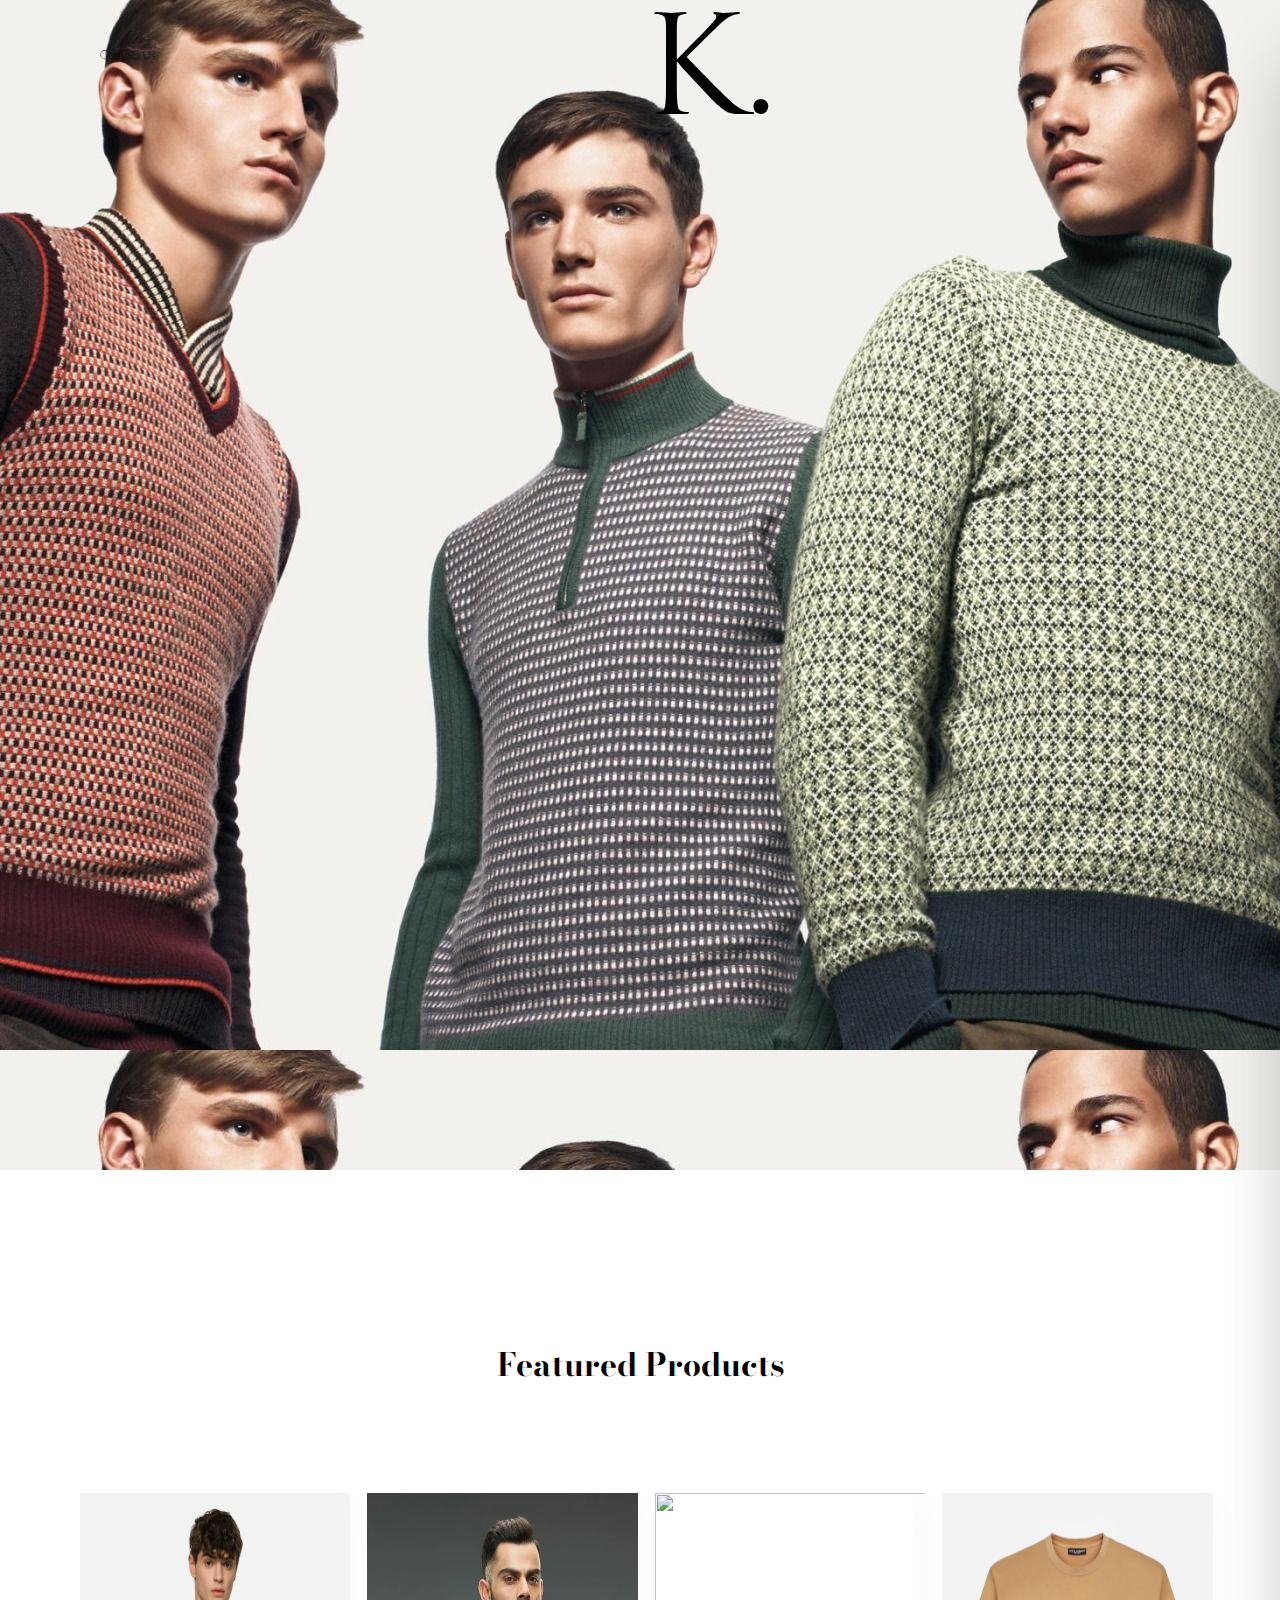
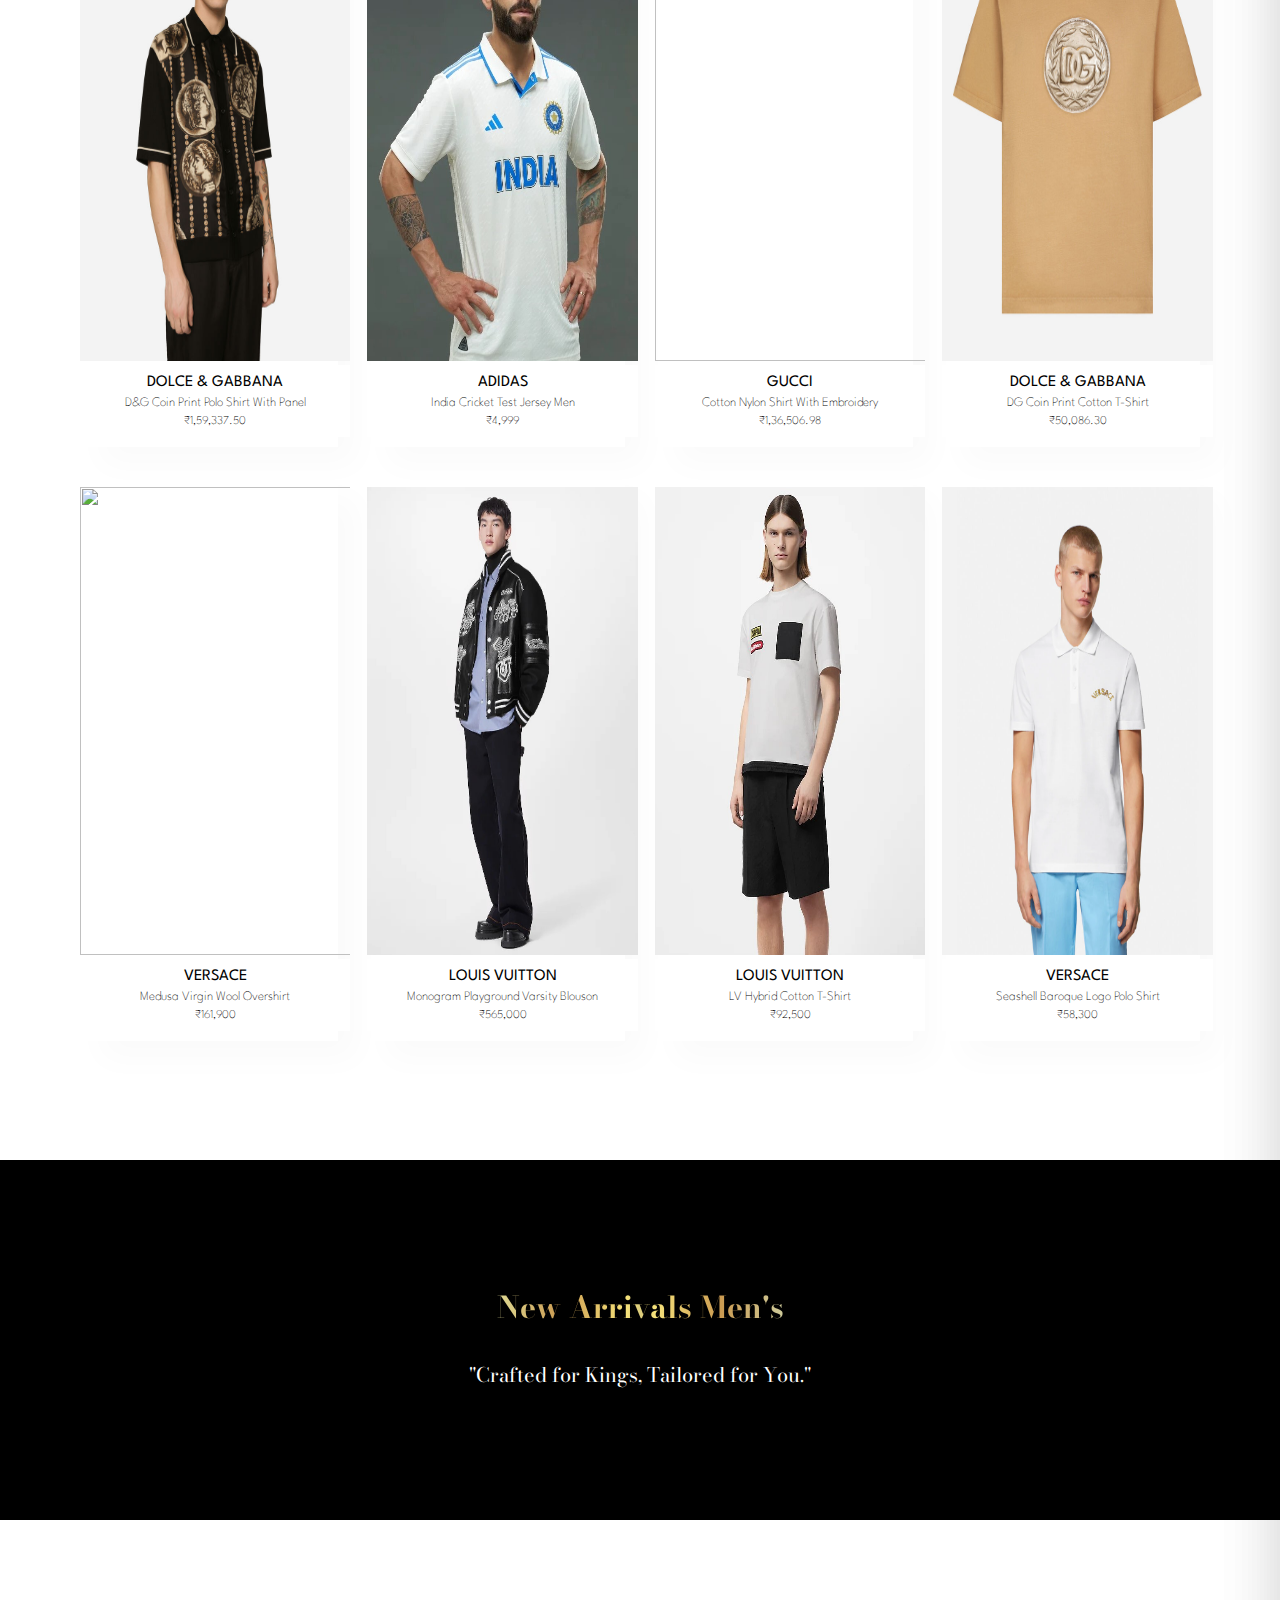
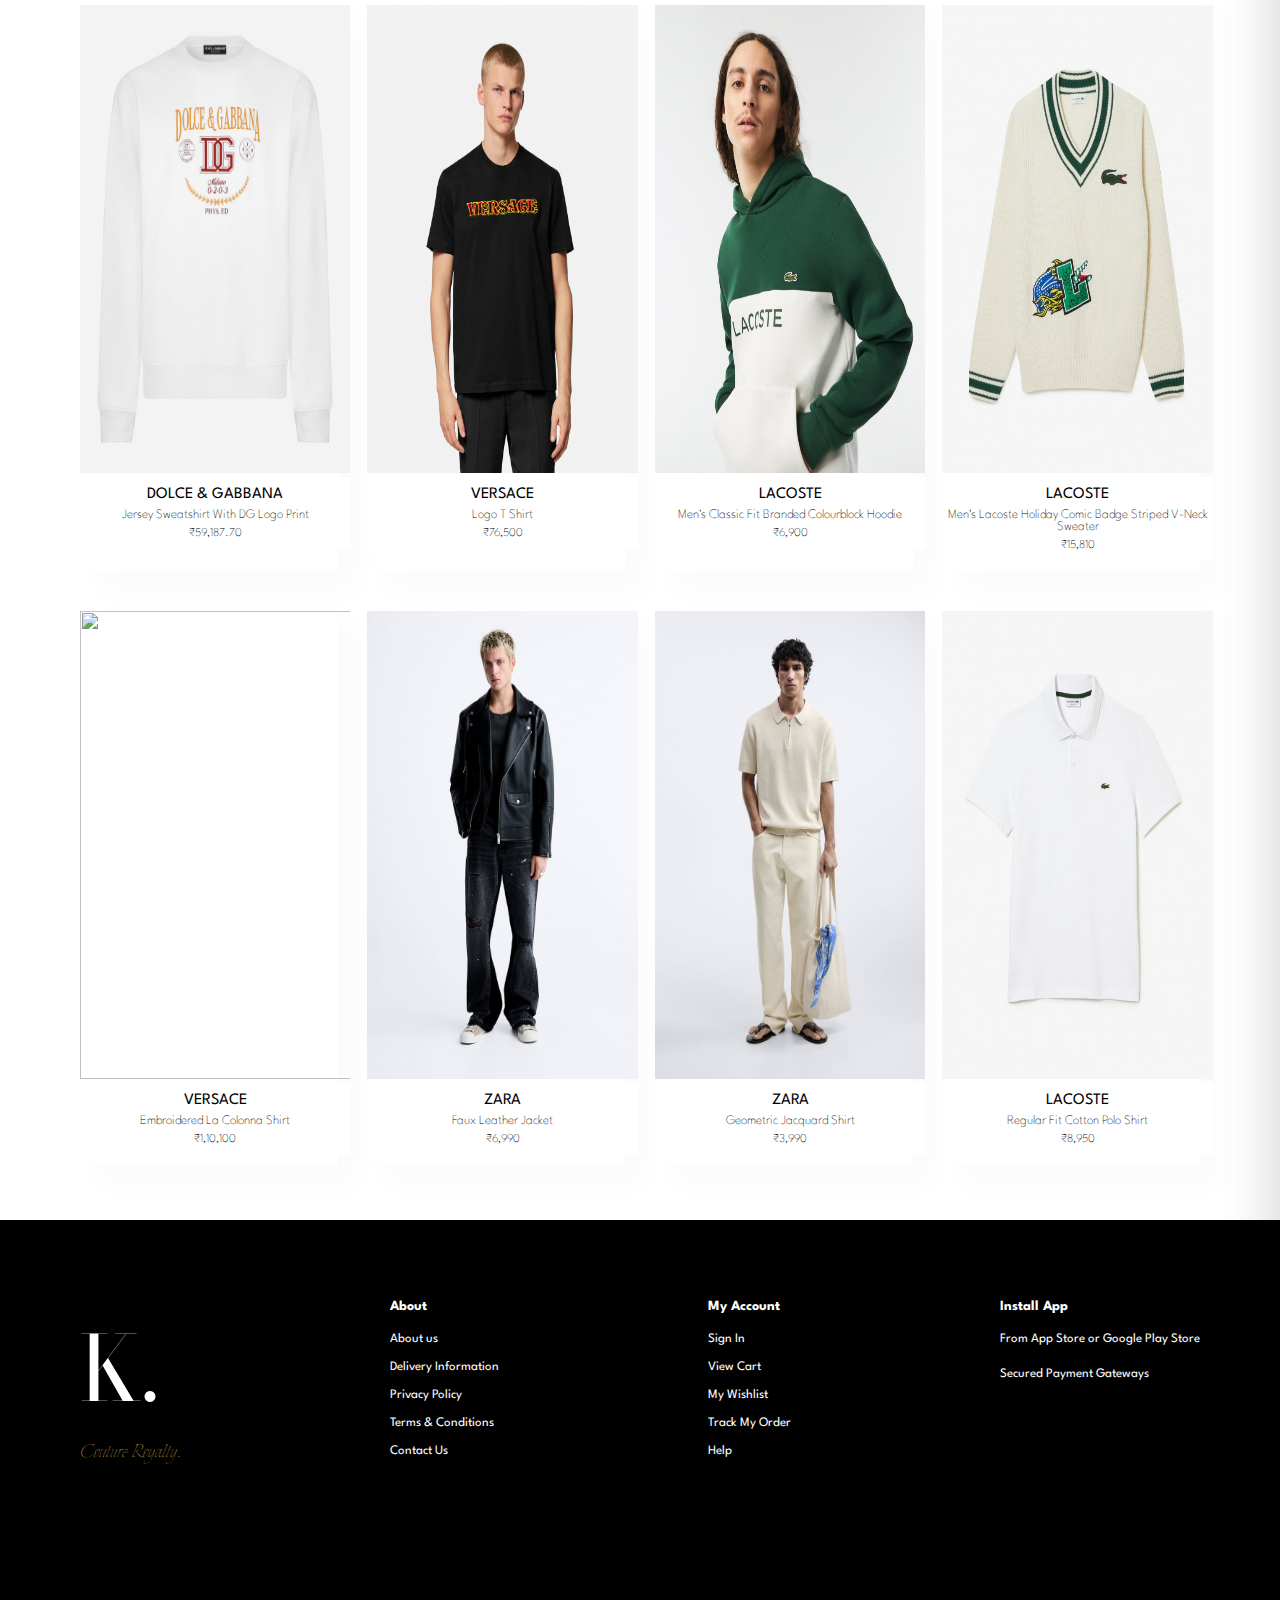
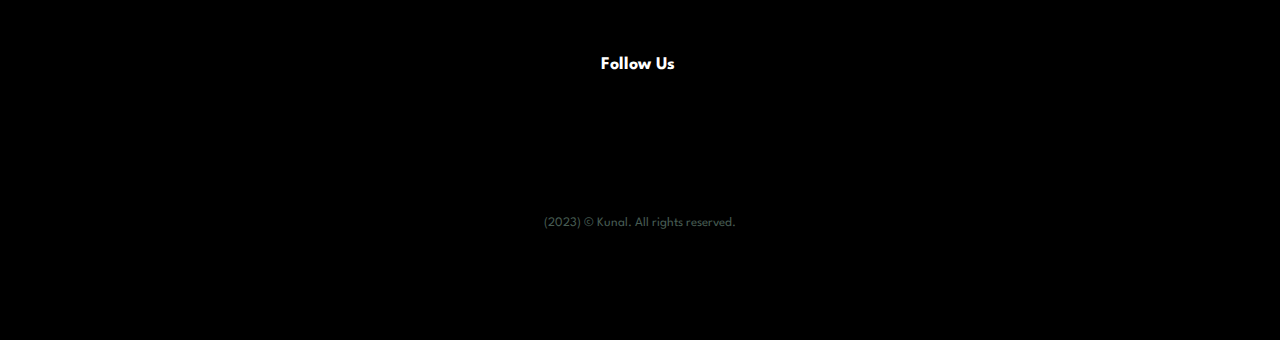
==== commit c826c23c: "Update men.html" ====
--- a/men.html
+++ b/men.html
@@ -66,7 +66,7 @@
         <p></p>
         <div class="pro-container">
             <div class="pro" onclick="window.location.href='sproduct.html';">
-                <img src="img/Dolce&Gabbana/Dolce&Gabbana3-2.jpg" alt="">
+                <img src="img/Dolce&Gabbana3-2.jpg" alt="">
                 <div class="des">
                     <span>DOLCE & GABBANA</span>
                     <h5>D&G Coin Print Polo Shirt With Panel</h5>
@@ -83,7 +83,7 @@
             </div>
 
             <div class="pro">
-                <img src="img/Adidas/adidas2.jpg" alt="">
+                <img src="img/adidas2.jpg" alt="">
                 <div class="des">
                     <span>ADIDAS</span>
                     <h5>India Cricket Test Jersey Men</h5>
@@ -100,7 +100,7 @@
             </div>
 
             <div class="pro" onclick="window.location.href='sproduct.html';">
-                <img src="img/Gucci/gucci2.jpg" alt="">
+                <img src="img/gucci2.jpg" alt="">
                 <div class="des">
                     <span>GUCCI</span>
                     <h5>Cotton Nylon Shirt With Embroidery</h5>
@@ -117,7 +117,7 @@
             </div>
 
             <div class="pro">
-                <img src="img/Dolce&Gabbana/Dolce&Gabbana1.jpg.jpg" alt="">
+                <img src="img/Dolce&Gabbana1.jpg.jpg" alt="">
                 <div class="des">
                     <span>DOLCE & GABBANA</span>
                     <h5>DG Coin Print Cotton T-Shirt</h5>
@@ -134,7 +134,7 @@
             </div>
 
             <div class="pro">
-                <img src="img/Versace/versace1.jpg" alt="">
+                <img src="img/versace1.jpg" alt="">
                 <div class="des">
                     <span>VERSACE</span>
                     <h5>Medusa Virgin Wool Overshirt</h5>
@@ -151,7 +151,7 @@
             </div>
 
             <div class="pro">
-                <img src="img/Louis Vuitton/louisvuitton2.jpg" alt="">
+                <img src="img/louisvuitton2.jpg" alt="">
                 <div class="des">
                     <span>LOUIS VUITTON</span>
                     <h5>Monogram Playground Varsity Blouson</h5>
@@ -170,7 +170,7 @@
 
 
             <div class="pro">
-                <img src="img/Louis Vuitton/louisvuitton1.jpg" alt="">
+                <img src="img/louisvuitton1.jpg" alt="">
                 <div class="des">
                     <span>LOUIS VUITTON</span>
                     <h5>LV Hybrid Cotton T-Shirt</h5>
@@ -187,7 +187,7 @@
             </div>
 
             <div class="pro">
-                <img src="img/Versace/versace4-2.jpg" alt="">
+                <img src="img/versace4-2.jpg" alt="">
                 <div class="des">
                     <span>VERSACE</span>
                     <h5>Seashell Baroque Logo Polo Shirt</h5>
@@ -214,7 +214,7 @@
     <section id="product1" class="section-p1">
         <div class="pro-container">
             <div class="pro">
-                <img src="img/Dolce&Gabbana/Dolce&Gabbana2-3.jpg" alt="">
+                <img src="img/Dolce&Gabbana2-3.jpg" alt="">
                 <div class="des">
                     <span>DOLCE & GABBANA</span>
                     <h5>Jersey Sweatshirt With DG Logo Print</h5>
@@ -231,7 +231,7 @@
             </div>
 
             <div class="pro">
-                <img src="img/Versace/versace3-2.jpg" alt="">
+                <img src="img/versace3-2.jpg" alt="">
                 <div class="des">
                     <span>VERSACE</span>
                     <h5>Logo T Shirt</h5>
@@ -248,7 +248,7 @@
             </div>
 
             <div class="pro">
-                <img src="img/Lacoste/lacoste3-1.jpg" alt="">
+                <img src="img/lacoste3-1.jpg" alt="">
                 <div class="des">
                     <span>LACOSTE</span>
                     <h5>Men's Classic Fit Branded Colourblock Hoodie</h5>
@@ -265,7 +265,7 @@
             </div>
 
             <div class="pro">
-                <img src="img/Lacoste/lacoste5.jpg" alt="">
+                <img src="img/lacoste5.jpg" alt="">
                 <div class="des">
                     <span>LACOSTE</span>
                     <h5>Men's Lacoste Holiday Comic Badge Striped V-Neck Sweater</h5>
@@ -282,7 +282,7 @@
             </div>
 
             <div class="pro">
-                <img src="img/Versace/versace2.jpg" alt="">
+                <img src="img/versace2.jpg" alt="">
                 <div class="des">
                     <span>VERSACE</span>
                     <h5>Embroidered La Colonna Shirt</h5>
@@ -299,7 +299,7 @@
             </div>
 
             <div class="pro">
-                <img src="img/zara/zara8.jpg" alt="">
+                <img src="img/zara8.jpg" alt="">
                 <div class="des">
                     <span>ZARA</span>
                     <h5>Faux Leather Jacket</h5>
@@ -316,7 +316,7 @@
             </div>
 
             <div class="pro">
-                <img src="img/zara/zara7.jpg" alt="">
+                <img src="img/zara7.jpg" alt="">
                 <div class="des">
                     <span>ZARA</span>
                     <h5>Geometric Jacquard Shirt</h5>
@@ -333,7 +333,7 @@
             </div>
 
             <div class="pro">
-                <img src="img/Lacoste/lacoste4.jpg" alt="">
+                <img src="img/lacoste4.jpg" alt="">
                 <div class="des">
                     <span>LACOSTE</span>
                     <h5>Regular Fit Cotton Polo Shirt</h5>
@@ -422,4 +422,4 @@
     <script src="script.js"></script>
 </body>
 
-</html>+</html>
--- a/men-style.css
+++ b/men-style.css
@@ -97,7 +97,7 @@
 /* header start */
 
 #men-head {
-        background-image: url("img/men/menfashion.jpg");
+        background-image: url("img/menfashion.jpg");
         height: 130vh;
         display: flex;
         /* align-items: center; */
@@ -1739,4 +1739,4 @@
                 flex-wrap: wrap;
                 justify-content: space-between;
         }
-}+}
